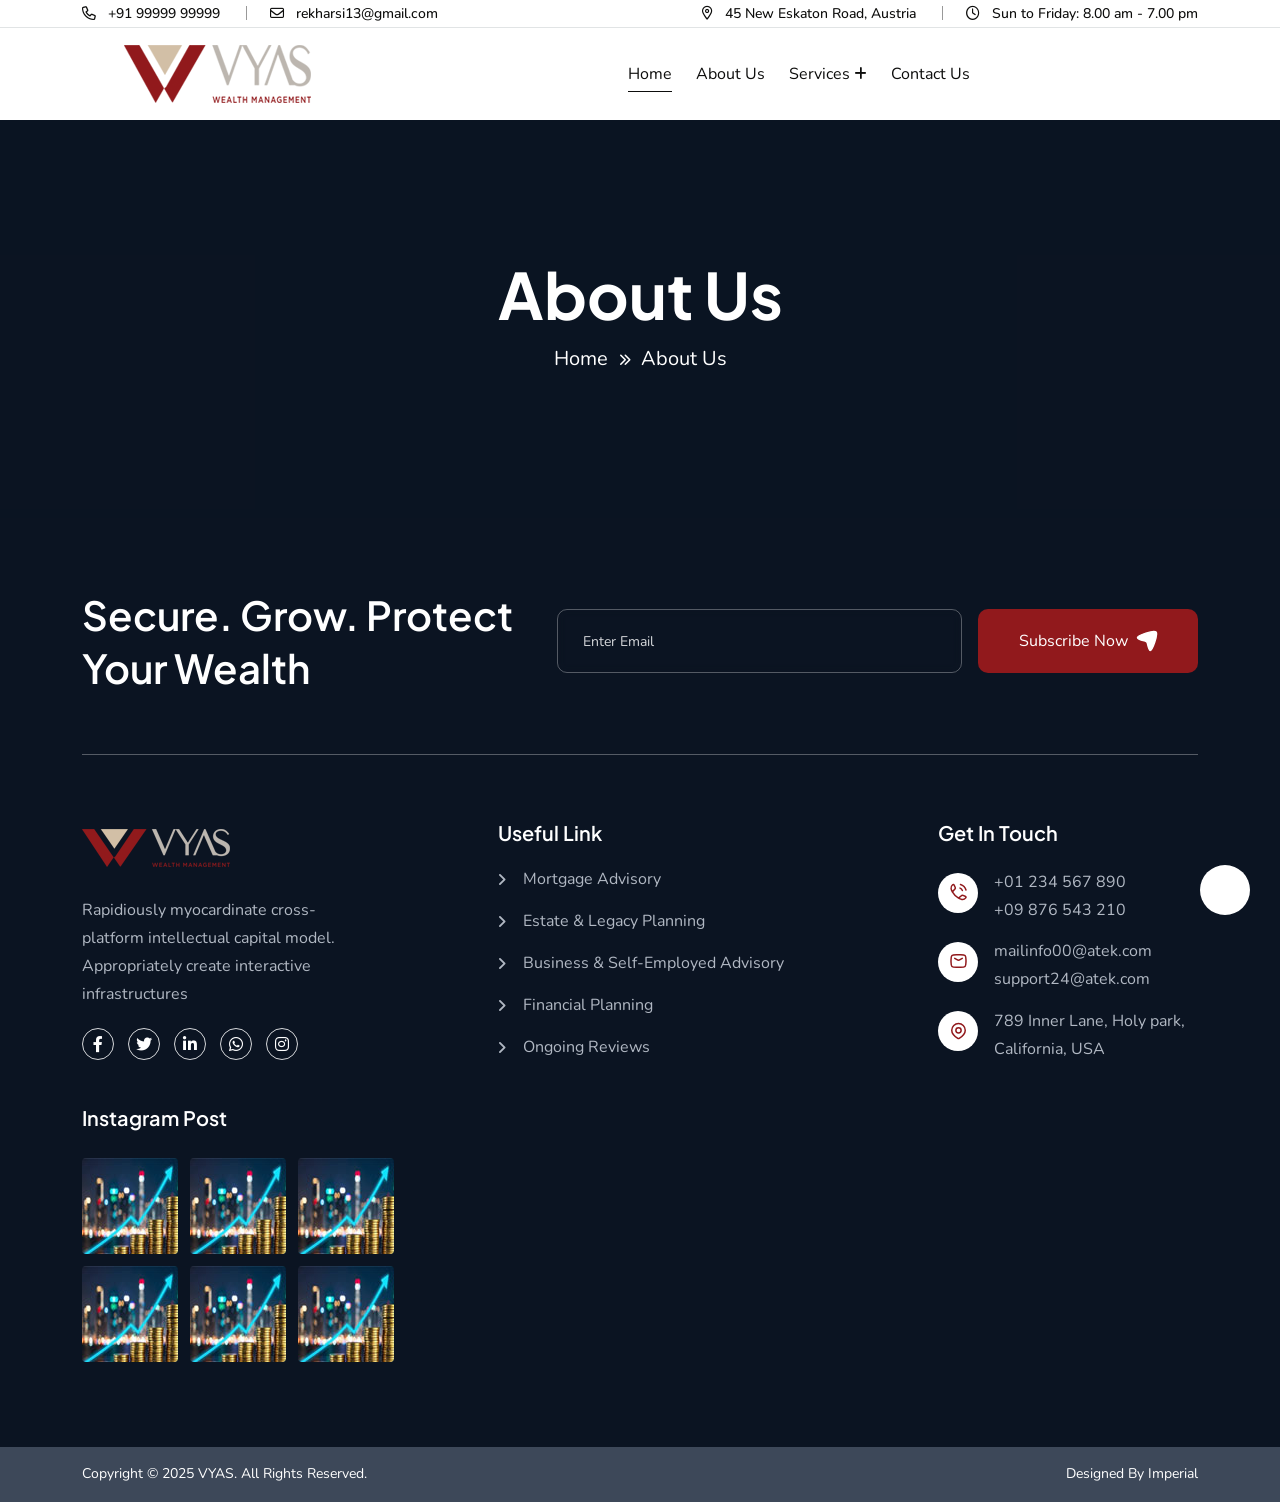
==== about-us.html @ b4fca6ea "about" ====
<!doctype html>
<html class="no-js" lang="zxx">

<head>
    <meta charset="utf-8">
    <meta http-equiv="x-ua-compatible" content="ie=edge">
    <title>Wealth Management</title>
    <meta name="author" content="Atek">
    <meta name="description" content="Atek - It Business and Consulting Service Html Template">
    <meta name="keywords" content="Atek - It Business and Consulting Service Html Template">
    <meta name="robots" content="INDEX,FOLLOW">

    <!-- Mobile Specific Metas -->
    <meta name="viewport" content="width=device-width, initial-scale=1, shrink-to-fit=no">

    <!-- Favicons - Place favicon.ico in the root directory -->
    <link rel="apple-touch-icon" sizes="57x57" href="assets/img/favicons/favicon.png">
    <link rel="apple-touch-icon" sizes="60x60" href="assets/img/favicons/favicon.png">
    <link rel="apple-touch-icon" sizes="72x72" href="assets/img/favicons/favicon.png">
    <link rel="apple-touch-icon" sizes="76x76" href="assets/img/favicons/favicon.png">
    <link rel="apple-touch-icon" sizes="114x114" href="assets/img/favicons/favicon.png">
    <link rel="apple-touch-icon" sizes="120x120" href="assets/img/favicons/favicon.png">
    <link rel="apple-touch-icon" sizes="144x144" href="assets/img/favicons/favicon.png">
    <link rel="apple-touch-icon" sizes="152x152" href="assets/img/favicons/favicon.png">
    <link rel="apple-touch-icon" sizes="180x180" href="assets/img/favicons/favicon.png">
    <link rel="icon" type="image/png" sizes="192x192" href="assets/img/favicons/favicon.png">
    <link rel="icon" type="image/png" sizes="32x32" href="assets/img/favicons/favicon.png">
    <link rel="icon" type="image/png" sizes="96x96" href="assets/img/favicons/favicon.png">
    <link rel="icon" type="image/png" sizes="16x16"href="assets/img/favicons/favicon.png">
    <link rel="manifest" href="assets/img/favicons/manifest.json">
    <meta name="msapplication-TileColor" content="#ffffff">
    <meta name="msapplication-TileImage" content="assets/img/favicons/ms-icon-144x144.png">
    <meta name="theme-color" content="#ffffff">

    <!--==============================
	  Google Fonts
	============================== -->
    <link rel="preconnect" href="https://fonts.googleapis.com">
    <link rel="preconnect" href="https://fonts.gstatic.com" crossorigin>
    <link rel="preconnect" href="https://fonts.googleapis.com">
    <link rel="preconnect" href="https://fonts.gstatic.com" crossorigin>
    <link
        href="https://fonts.googleapis.com/css2?family=Nunito:ital,wght@0,200..1000;1,200..1000&family=Plus+Jakarta+Sans:ital,wght@0,200..800;1,200..800&display=swap"
        rel="stylesheet">

    <!--==============================
	    All CSS File
	============================== -->
    <!--==============================
	    All CSS File
	============================== -->
    <!-- Bootstrap -->
    <link rel="stylesheet" href="assets/css/bootstrap.min.css">
    <!-- Fontawesome Icon -->
    <link rel="stylesheet" href="assets/css/fontawesome.min.css">
    <!-- Magnific Popup -->
    <link rel="stylesheet" href="assets/css/magnific-popup.min.css">

    <!-- Swiper css -->
    <link rel="stylesheet" href="assets/css/swiper-bundle.min.css">

    <!-- Theme Custom CSS -->
    <link rel="stylesheet" href="assets/css/style.css">

</head>

<body>

    <!--[if lte IE 9]>
    	<p class="browserupgrade">You are using an <strong>outdated</strong> browser. Please <a href="https://browsehappy.com/">upgrade your browser</a> to improve your experience and security.</p>
  	<![endif]-->


    <!--********************************
   		Code Start From Here 
	******************************** -->

    <!-- <div class="cursor-follower"></div> -->

    <!-- slider drag cursor -->
    <div class="slider-drag-cursor d-flex align-items-center justify-content-between">
        <span class="drag-icon-left"><img src="assets/img/icon/drag-arrow-left.svg" alt=""></span>
        DRAG
        <span class="drag-icon-right">
            <img src="assets/img/icon/drag-arrow-right.svg" alt="">
        </span>
    </div>


    <!--==============================
     Preloader
  ==============================-->
    <div class="preloader ">
        <button class="th-btn preloaderCls">Cancel Preloader </button>
        <div class="preloader-inner">
            <img src="assets/img/pre.png" alt="img">
            <span class="loader">
                VYAS
                <span class="loading-text">Wealth Management</span>
            </span>
        </div>
    </div><!--==============================
    Sidemenu
============================== -->
    <div class="sidemenu-wrapper sidemenu-info ">
        <div class="sidemenu-content">
            <button class="closeButton sideMenuCls">
                <i class="far fa-times"></i>
            </button>
            <div class="widget  ">
                <div class="th-widget-about">
                    <div class="about-logo">
                        <a href="index.html"><img src="assets/img/logo2.svg" alt="Atek"></a>
                    </div>
                    <p class="about-text">Quick access to essential system features, including the dashboard for an
                        overview of operations, network settings for managing connectivity, system logs for tracking
                        activities.</p>
                    <div class="th-social">
                        <a href="https://www.facebook.com/"><i class="fab fa-facebook-f"></i></a>
                        <a href="https://www.twitter.com/"><i class="fab fa-twitter"></i></a>
                        <a href="https://www.linkedin.com/"><i class="fab fa-linkedin-in"></i></a>
                        <a href="https://www.whatsapp.com/"><i class="fab fa-whatsapp"></i></a>
                        <a href="https://instagram.com/"><i class="fab fa-instagram"></i></a>
                    </div>
                </div>
            </div>
            <div class="widget  ">
                <h3 class="widget_title">Recent Posts</h3>
                <div class="recent-post-wrap">
                    <div class="recent-post d-flex align-items-center">
                        <div class="media-img">
                            <a href="blog-details.html"><img src="assets/img/blog/recent-post-1-1.jpg"
                                    alt="Blog Image"></a>
                        </div>
                        <div class="media-body">
                            <div class="recent-post-meta">
                                <a href="blog.html"><i class="far fa-calendar"></i>24 Jun , 2025</a>
                            </div>
                            <h4 class="post-title"><a class="text-inherit" href="blog-details.html">Where Vision Meets
                                    Concrete
                                    Reality</a></h4>
                        </div>
                    </div>
                    <div class="recent-post d-flex align-items-center">
                        <div class="media-img">
                            <a href="blog-details.html"><img src="assets/img/blog/recent-post-1-2.jpg"
                                    alt="Blog Image"></a>
                        </div>
                        <div class="media-body">
                            <div class="recent-post-meta">
                                <a href="blog.html"><i class="far fa-calendar"></i>22 Jun , 2025</a>
                            </div>
                            <h4 class="post-title"><a class="text-inherit" href="blog-details.html">Raising the Bar in
                                    Construction.</a></h4>
                        </div>
                    </div>
                </div>
            </div>
            <div class="widget  ">
                <h3 class="widget_title">Get In Touch</h3>
                <div class="th-widget-contact">
                    <div class="info-box_text">
                        <div class="icon">
                            <img src="assets/img/icon/phone.svg" alt="img">
                        </div>
                        <div class="details">
                            <p><a href="tel:+01234567890" class="info-box_link">+01 234 567 890</a></p>
                            <p><a href="tel:+09876543210" class="info-box_link">+09 876 543 210</a></p>
                        </div>
                    </div>
                    <div class="info-box_text">
                        <div class="icon">
                            <img src="assets/img/icon/envelope.svg" alt="img">
                        </div>
                        <div class="details">
                            <p><a href="mailto:mailinfo00@atek.com" class="info-box_link">mailinfo00@atek.com</a></p>
                            <p><a href="mailto:support24@atek.com" class="info-box_link">support24@atek.com</a></p>
                        </div>
                    </div>
                    <div class="info-box_text">
                        <div class="icon"><img src="assets/img/icon/location-dot.svg" alt="img"></div>
                        <div class="details">
                            <p>789 Inner Lane, Holy park, California, USA</p>
                        </div>
                    </div>
                </div>
            </div>
        </div>
    </div>
    <div class="popup-search-box">
        <button class="searchClose"><i class="fal fa-times"></i></button>
        <form action="#">
            <input type="text" placeholder="What are you looking for?">
            <button type="submit"><i class="fal fa-search"></i></button>
        </form>
    </div><!--==============================
    Mobile Menu
  ============================== -->
    <div class="th-menu-wrapper onepage-nav">
        <div class="th-menu-area text-center">
            <button class="th-menu-toggle"><i class="fal fa-times"></i></button>
            <div class="mobile-logo">
                <a href="index.html"><img src="assets/img/logo.png" alt="Atek"></a>
            </div>
            <div class="th-mobile-menu">
                <ul>
                    <li>
                        <a class="active" href="index.html">Home</a>

                    </li>
                    <li class=>
                        <a href="#">About Us</a>

                    </li>

                    <li class="menu-item-has-children">
                        <a href="#">Services</a>
                        <ul class="sub-menu">

                            <li><a href="#0">Mortgage Advisory</a></li>
                            <li><a href="#0">Estate & Legacy Planning</a></li>
                            <li><a href="#0">Business & Self-Employed Advisory</a></li>
                            <li><a href="#0">Financial Planning</a></li>
                            <li><a href="#0">Ongoing Reviews</a></li>

                        </ul>
                    </li>


                    <li>
                        <a href="index.html">Contact us</a>

                    </li>

                </ul>
            </div>
        </div>
    </div><!--==============================
	Header Area
==============================-->
    <header class="th-header header-layout1">
        <div class="header-top">
            <div class="container th-container">
                <div class="row justify-content-center justify-content-xl-between align-items-center">
                    <div class="col-auto d-none d-md-block">
                        <div class="header-links">
                            <ul>
                                <li class="d-none d-xl-inline-block"><i
                                        class="fa-sharp fa-regular  fa-phone"></i>
                                    <span>+91 99999 99999</span>
                                </li>
                                <li class="d-none d-xl-inline-block"><i class="fa-regular fa-envelope"></i>
                                    <span>rekharsi13@gmail.com</span>
                                </li>
                            </ul>
                        </div>
                    </div>
                    <div class="col-auto">
                        <div class="header-links">
                            <ul>
                                <li class="d-none d-xl-inline-block"><i
                                        class="fa-sharp fa-regular  fa-location-dot"></i>
                                    <span>45 New Eskaton Road, Austria</span>
                                </li>
                                <li class="d-none d-xl-inline-block"><i class="fa-regular fa-clock"></i>
                                    <span>Sun to Friday: 8.00 am - 7.00 pm</span>
                                </li>
                            </ul>
                        </div>
                    </div>
                </div>
            </div>
        </div>
        <div class="sticky-wrapper">
            <!-- Main Menu Area -->
            <div class="menu-area">
                <div class="container th-container">
                    <div class="row align-items-center justify-content-between">
                        <div class="col-auto">
                            <div class="header-logo">
                                <a href="index.html">
                                    <img src="assets/img/logo.png" alt="Atek">
                                </a>
                            </div>
                        </div>
                        <div class="col-auto me-xxl-auto">
                            <nav class="main-menu d-none d-xl-inline-block">
                                <ul>
                                    <li>
                                        <a class="active" href="index.html">Home</a>

                                    </li>
                                    <li class=>
                                        <a href="#">About Us</a>

                                    </li>

                                    <li class="menu-item-has-children">
                                        <a href="#">Services</a>
                                        <ul class="sub-menu">

                                            <li><a href="shop.html">Mortgage Advisory</a></li>
                                            <li><a href="shop-details.html">Estate & Legacy Planning</a></li>
                                            <li><a href="cart.html">Business & Self-Employed Advisory</a></li>
                                            <li><a href="checkout.html">Financial Planning</a></li>
                                            <li><a href="wishlist.html">Ongoing Reviews</a></li>

                                        </ul>
                                    </li>


                                    <li>
                                        <a href="index.html">Contact us</a>

                                    </li>

                                </ul>
                            </nav>
                            <button type="button" class="th-menu-toggle d-block d-xl-none"><i
                                    class="far fa-bars"></i></button>
                        </div>
                        <div class="col-auto d-none d-xl-block">
                            <div class="header-button">

                                <a href="#0" class="th-btn th-icon">Get In Touch <i
                                        class="fa-light fa-arrow-right-long"></i></a>
                            </div>
                        </div>
                    </div>
                </div>

            </div>
        </div>
    </header>
    <!--==============================
Hero Area
==============================-->
  

      <!--==============================
    Breadcumb
============================== -->
    <div class="breadcumb-wrapper " data-bg-src="assets/img/bg/breadcumb-bg.jpg">
        <div class="container">
            <div class="breadcumb-content">
                <h1 class="breadcumb-title">About Us</h1>
                <ul class="breadcumb-menu">
                    <li><a href="index.html">Home</a></li>
                    <li>About Us</li>
                </ul>
            </div>
        </div>
    </div><!--==============================
Contact Area  
==============================-->
   






    <footer class="footer-wrapper footer-layout1 black-bg p1">
        <div class="widget-area">
            <div class="container">
                <div class="newsletter-area">
                    <div class="newsletter-top">
                        <div class="row gy-4 align-items-center">
                            <div class="col-lg-5">
                                <h2 class="newsletter-title text-white text-capitalize mb-0">Secure. Grow. Protect Your Wealth</h2>
                            </div>
                            <div class="col-lg-7">
                                <form class="newsletter-form">
                                    <input class="form-control " type="email" placeholder="Enter Email" required="">
                                    <button type="submit" class="th-btn style3">Subscribe Now <img
                                            src="assets/img/icon/plane.svg" alt=""></button>
                                </form>
                            </div>
                        </div>
                    </div>
                </div>
                <div class="row justify-content-between">
                    <div class="col-md-6 col-xl-3">
                        <div class="widget footer-widget">
                            <div class="th-widget-about">
                                <div class="about-logo">
                                    <a href="index.html"><img src="assets/img/ff.png" alt="Atek"></a>
                                </div>
                                <p class="about-text">Rapidiously myocardinate cross-platform intellectual capital
                                    model. Appropriately create interactive infrastructures</p>
                                <div class="th-social">
                                    <a href="https://www.facebook.com/"><i class="fab fa-facebook-f"></i></a>
                                    <a href="https://www.twitter.com/"><i class="fab fa-twitter"></i></a>
                                    <a href="https://www.linkedin.com/"><i class="fab fa-linkedin-in"></i></a>
                                    <a href="https://www.whatsapp.com/"><i class="fab fa-whatsapp"></i></a>
                                    <a href="https://instagram.com/"><i class="fab fa-instagram"></i></a>
                                </div>
                            </div>
                        </div>
                    </div>
                    <div class="col-md-6 col-xl-auto">
                        <div class="widget widget_nav_menu footer-widget">
                            <h3 class="widget_title">Useful Link</h3>
                            <div class="menu-all-pages-container">
                                <ul class="menu">

                                    <li><a href="index.html">Mortgage Advisory</a></li>
                                    <li><a href="about.html">Estate & Legacy Planning</a></li>
                                    <li><a href="service.html">Business & Self-Employed Advisory</a></li>
                                    <li><a href="contact.html">Financial Planning</a></li>
                                    <li><a href="service.html">Ongoing Reviews</a></li>
                                </ul>
                            </div>
                        </div>
                    </div>
                    <div class="col-md-6 col-xl-auto">
                        <div class="widget footer-widget">
                            <h3 class="widget_title">Get In Touch</h3>
                            <div class="th-widget-contact">
                                <div class="info-box_text">
                                    <div class="icon">
                                        <img src="assets/img/icon/phone.svg" alt="img">
                                    </div>
                                    <div class="details">
                                        <p><a href="tel:+01234567890" class="info-box_link">+01 234 567 890</a></p>
                                        <p><a href="tel:+09876543210" class="info-box_link">+09 876 543 210</a></p>
                                    </div>
                                </div>
                                <div class="info-box_text">
                                    <div class="icon">
                                        <img src="assets/img/icon/envelope.svg" alt="img">
                                    </div>
                                    <div class="details">
                                        <p><a href="mailto:mailinfo00@atek.com"
                                                class="info-box_link">mailinfo00@atek.com</a></p>
                                        <p><a href="mailto:support24@atek.com"
                                                class="info-box_link">support24@atek.com</a></p>
                                    </div>
                                </div>
                                <div class="info-box_text">
                                    <div class="icon"><img src="assets/img/icon/location-dot.svg" alt="img"></div>
                                    <div class="details">
                                        <p><a href="https://maps.app.goo.gl/QyH2fFoJ9fii93mt7" target="_blank">789 Inner
                                                Lane, Holy park, California, USA</a></p>
                                    </div>
                                </div>
                            </div>
                        </div>
                    </div>
                    <div class="col-md-6 col-xl-auto">
                        <div class="widget footer-widget">
                            <h3 class="widget_title">Instagram Post</h3>
                            <div class="sidebar-gallery">
                                <div class="gallery-thumb">
                                    <img src="assets/img/widget/gallery_1_1.jpg" alt="Gallery Image">
                                    <a target="_blank" href="https://www.instagram.com/" class="gallery-btn"><i
                                            class="fab fa-instagram"></i></a>
                                </div>
                                <div class="gallery-thumb">
                                    <img src="assets/img/widget/gallery_1_1.jpg" alt="Gallery Image">
                                    <a target="_blank" href="https://www.instagram.com/" class="gallery-btn"><i
                                            class="fab fa-instagram"></i></a>
                                </div>
                                <div class="gallery-thumb">
                                    <img src="assets/img/widget/gallery_1_1.jpg" alt="Gallery Image">
                                    <a target="_blank" href="https://www.instagram.com/" class="gallery-btn"><i
                                            class="fab fa-instagram"></i></a>
                                </div>
                                <div class="gallery-thumb">
                                    <img src="assets/img/widget/gallery_1_1.jpg" alt="Gallery Image">
                                    <a target="_blank" href="https://www.instagram.com/" class="gallery-btn"><i
                                            class="fab fa-instagram"></i></a>
                                </div>
                                <div class="gallery-thumb">
                                    <img src="assets/img/widget/gallery_1_1.jpg" alt="Gallery Image">
                                    <a target="_blank" href="https://www.instagram.com/" class="gallery-btn"><i
                                            class="fab fa-instagram"></i></a>
                                </div>
                                <div class="gallery-thumb">
                                    <img src="assets/img/widget/gallery_1_1.jpg" alt="Gallery Image">
                                    <a target="_blank" href="https://www.instagram.com/" class="gallery-btn"><i
                                            class="fab fa-instagram"></i></a>
                                </div>
                            </div>
                        </div>
                    </div>
                </div>
            </div>
        </div>
        <div class="copyright-wrap">
            <div class="container">
                <div class="row justify-content-lg-between align-items-center">
                    <div class="col-lg-6">
                        <p class="copyright-text">Copyright © 2025 <a href="index.html">VYAS</a>. All Rights Reserved.
                        </p>
                    </div>
                    <div class="col-lg-6 text-center text-lg-end">
                        <div class="footer-links">
                            <p class="copyright-text">Designed By <a href="https://impinfo.in/"
                                    target="_blank">Imperial</a></p>
                        </div>
                    </div>
                </div>

            </div>
        </div>

    </footer>

    <!--********************************
			Code End  Here 
	******************************** -->

    <!-- Scroll To Top -->
    <div class="scroll-top">
        <svg class="progress-circle svg-content" width="100%" height="100%" viewBox="-1 -1 102 102">
            <path d="M50,1 a49,49 0 0,1 0,98 a49,49 0 0,1 0,-98"
                style="transition: stroke-dashoffset 10ms linear 0s; stroke-dasharray: 307.919, 307.919; stroke-dashoffset: 307.919;">
            </path>
        </svg>
    </div>
    <!--==============================
    All Js File
============================== -->
    <!-- Jquery -->
    <script src="assets/js/vendor/jquery-3.7.1.min.js"></script>
    <!-- Swiper Js -->
    <script src="assets/js/swiper-bundle.min.js"></script>
    <!-- Bootstrap -->
    <script src="assets/js/bootstrap.min.js"></script>
    <!-- Magnific Popup -->
    <script src="assets/js/jquery.magnific-popup.min.js"></script>
    <!-- Counter Up -->
    <script src="assets/js/jquery.counterup.min.js"></script>
    <!-- circle-progress -->
    <script src="assets/js/circle-progress.js"></script>
    <!-- Range Slider -->
    <script src="assets/js/jquery-ui.min.js"></script>
    <!-- imagesloaded -->
    <script src="assets/js/imagesloaded.pkgd.min.js"></script>
    <!-- isotope -->
    <script src="assets/js/isotope.pkgd.min.js"></script>

    <!-- nice select -->
    <script src="assets/js/nice-select.min.js"></script>
    <!-- wow -->
    <script src="assets/js/wow.min.js"></script>
    <!-- gsap -->
    <script src="assets/js/gsap.min.js"></script>
    <script src="assets/js/ScrollTrigger.min.js"></script>
    <script src="assets/js/SplitText.js"></script>
    <!-- Scroll Trigger -->
    <script src="assets/js/ScrollTrigger.min.js"></script>
    <!-- Lenis Smooth Scroll -->
    <script src="assets/js/lenis.min.js"></script>



    <!-- Main Js File -->
    <script src="assets/js/main.js"></script>
</body>

</html>
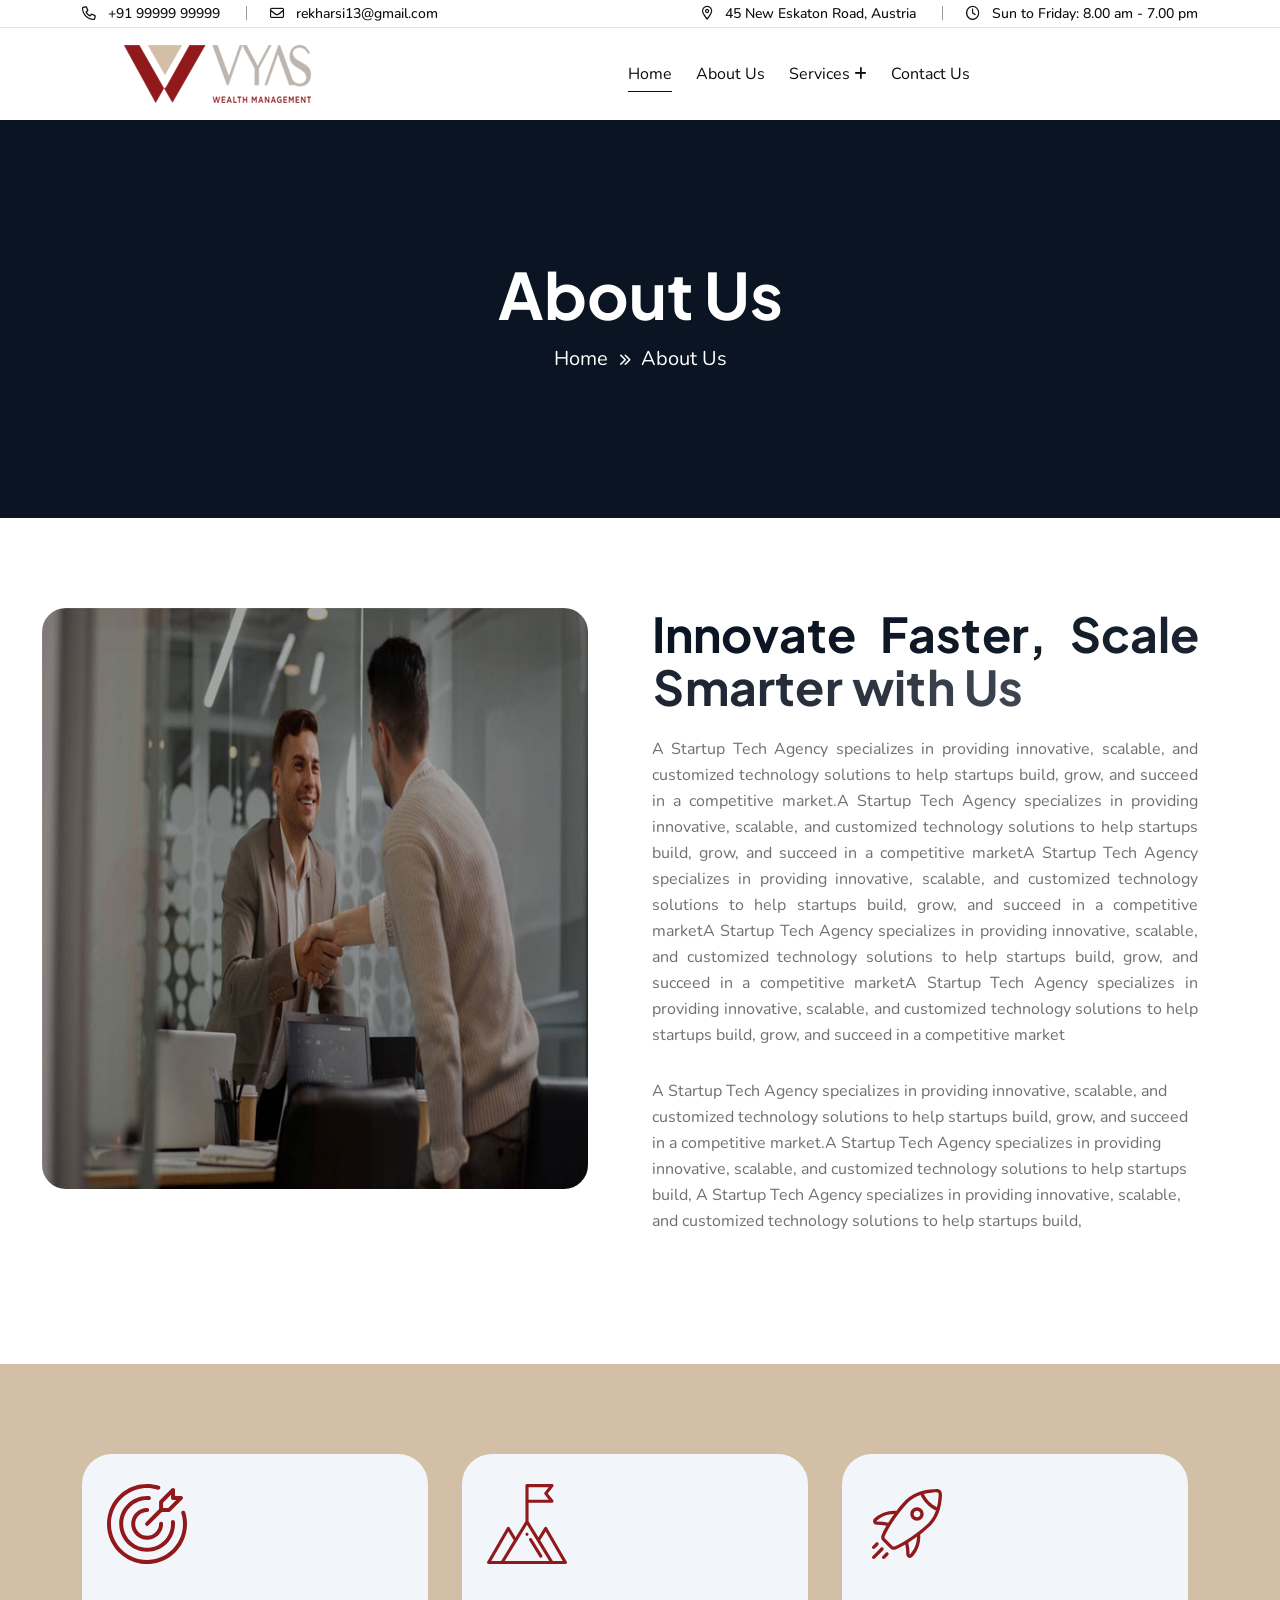
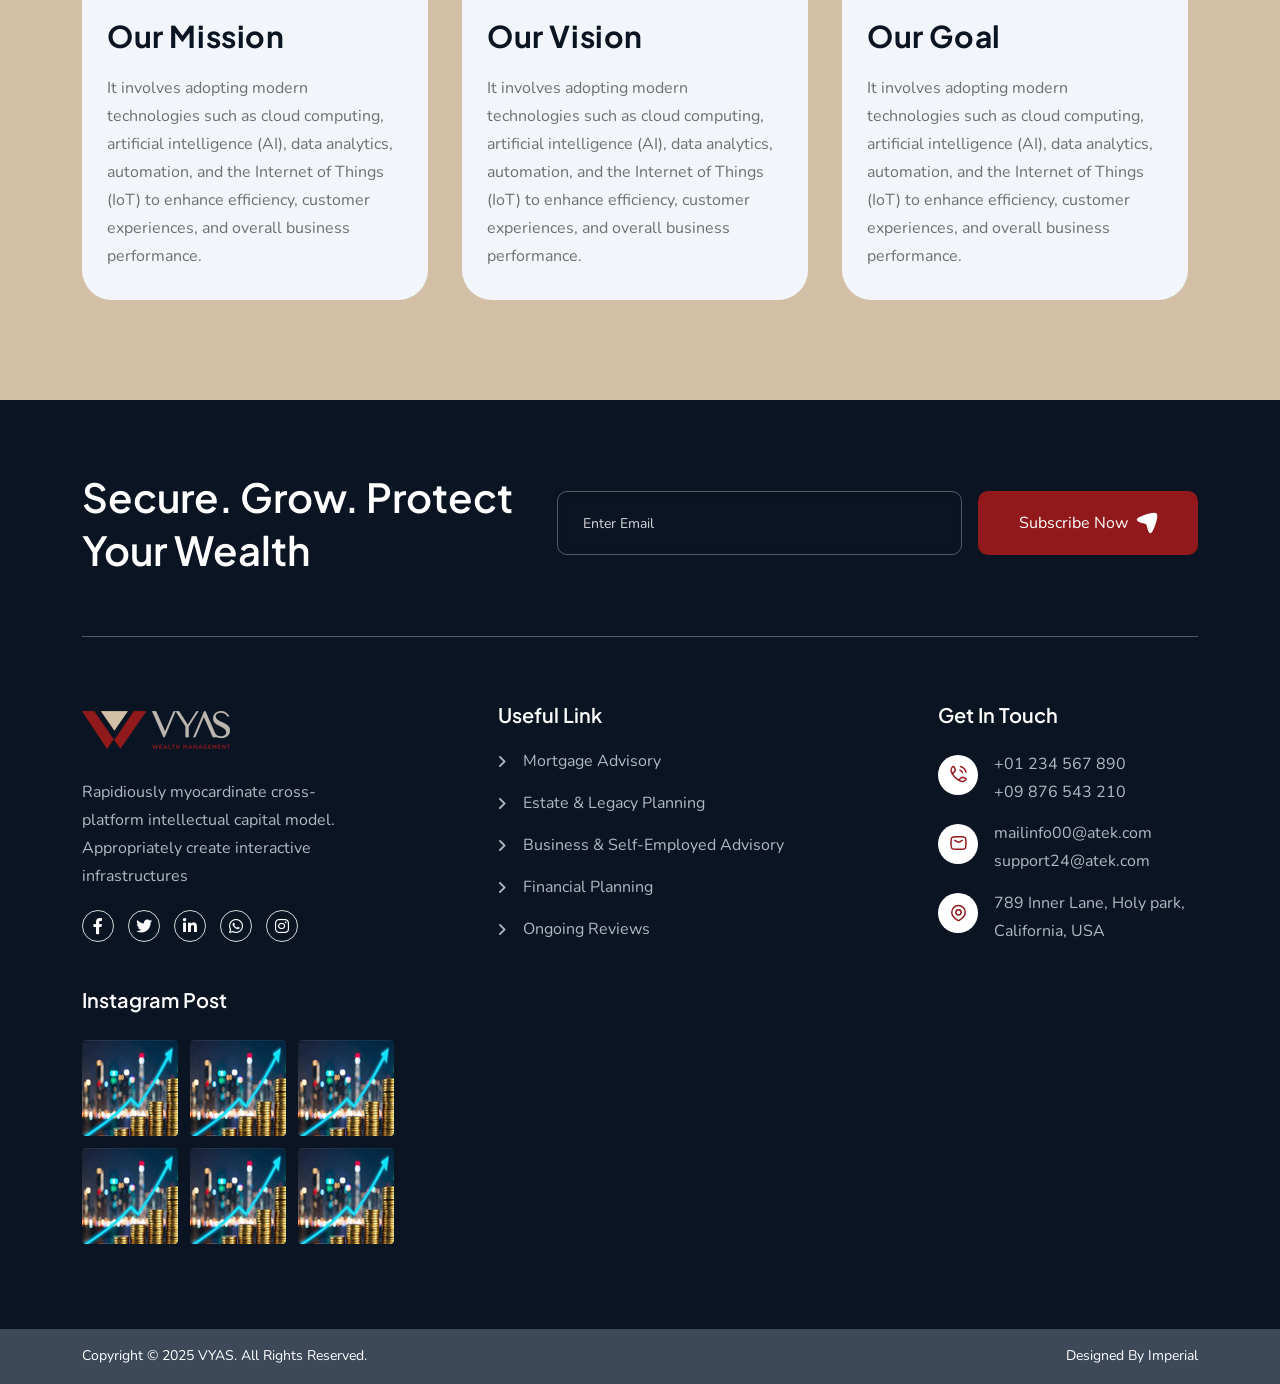
==== commit 99ab0f73: "rrr" ====
--- a/about-us.html
+++ b/about-us.html
@@ -353,7 +353,88 @@
     </div><!--==============================
 Contact Area  
 ==============================-->
+
+
+    <div class="about-area position-relative overflow-hidden pt90 pb100" id="about-sec">
+        <div class="container">
+            <div class="row">
+                <div class="col-xl-6 col-xxl-5">
+                    <div class="img-box2">
+                        <div class="img1 reveal ddn ">
+                            <img src="assets/img/normal/about_2_1.jpg" alt="About">
+                        </div>
+                       
+                    </div>
+                </div>
+                <div class="col-xl-6 col-xxl-7">
+                    <div class="">
+                        <div class="title-area about4-titlebox mb-20 tx">
+                           
+                            <h2 class="sec-title mb-20  text-anime-style-2">Innovate Faster, Scale Smarter with Us</h2>
+                        </div>
+                        <p class="sec-text mb-30 wow fadeInUp tx" data-wow-delay=".2s">A Startup Tech Agency specializes in
+                            providing innovative, scalable, and customized technology solutions to help startups build,
+                            grow, and succeed in a competitive market.A Startup Tech Agency specializes in
+                            providing innovative, scalable, and customized technology solutions to help startups build,
+                            grow, and succeed in a competitive marketA Startup Tech Agency specializes in
+                            providing innovative, scalable, and customized technology solutions to help startups build,
+                            grow, and succeed in a competitive marketA Startup Tech Agency specializes in
+                            providing innovative, scalable, and customized technology solutions to help startups build,
+                            grow, and succeed in a competitive marketA Startup Tech Agency specializes in
+                            providing innovative, scalable, and customized technology solutions to help startups build,
+                            grow, and succeed in a competitive market</p>
+                            <p class="sec-text mb-30 wow fadeInUp" data-wow-delay=".2s">A Startup Tech Agency specializes in
+                            providing innovative, scalable, and customized technology solutions to help startups build,
+                            grow, and succeed in a competitive market.A Startup Tech Agency specializes in
+                            providing innovative, scalable, and customized technology solutions to help startups build,
+                            A Startup Tech Agency specializes in
+                            providing innovative, scalable, and customized technology solutions to help startups build,
+                            </p>
+                       
+                       
+                    </div>
+                </div>
+            </div>
+        </div>
+    </div>
    
+
+     <div class="history-sec1 overflow-hidden pt90 pb100" id="story-sec" style="background-color: #d2bfa6;">
+        <div class="container">
+            <div class="row gy-4 justify-content-center">
+                <div class="col-xl-4 col-md-6">
+                    <div class="story-box inner-style">
+                        <span class="story-box_icon">
+                            <img src="assets/img/icon/history_1_1.svg" alt="">
+                        </span>
+                        <h3 class="box-title">Our Mission</h3>
+                        <p class="story-box_text mb-0">It involves adopting modern technologies such as cloud computing, artificial intelligence (AI), data analytics, automation, and the Internet of Things (IoT) to enhance efficiency, customer experiences, and overall business performance.</p>
+                    </div>
+                </div>
+
+                <div class="col-xl-4 col-md-6">
+                    <div class="story-box inner-style">
+                        <span class="story-box_icon">
+                            <img src="assets/img/icon/history_1_2.svg" alt="">
+                        </span>
+                        <h3 class="box-title">Our Vision</h3>
+                        <p class="story-box_text mb-0">It involves adopting modern technologies such as cloud computing, artificial intelligence (AI), data analytics, automation, and the Internet of Things (IoT) to enhance efficiency, customer experiences, and overall business performance.</p>
+                    </div>
+                </div>
+
+                <div class="col-xl-4 col-md-6">
+                    <div class="story-box inner-style">
+                        <span class="story-box_icon">
+                            <img src="assets/img/icon/history_1_3.svg" alt="">
+                        </span>
+                        <h3 class="box-title">Our Goal</h3>
+                        <p class="story-box_text mb-0">It involves adopting modern technologies such as cloud computing, artificial intelligence (AI), data analytics, automation, and the Internet of Things (IoT) to enhance efficiency, customer experiences, and overall business performance.</p>
+                    </div>
+                </div>
+
+            </div>
+        </div>
+    </div>
 
 
 
--- a/assets/css/style.css
+++ b/assets/css/style.css
@@ -41558,4 +41558,7 @@
   border-radius: 30px !important;
     border: 5px solid #91191c;
 }
-
+.tx{
+  text-align: justify;
+}
+
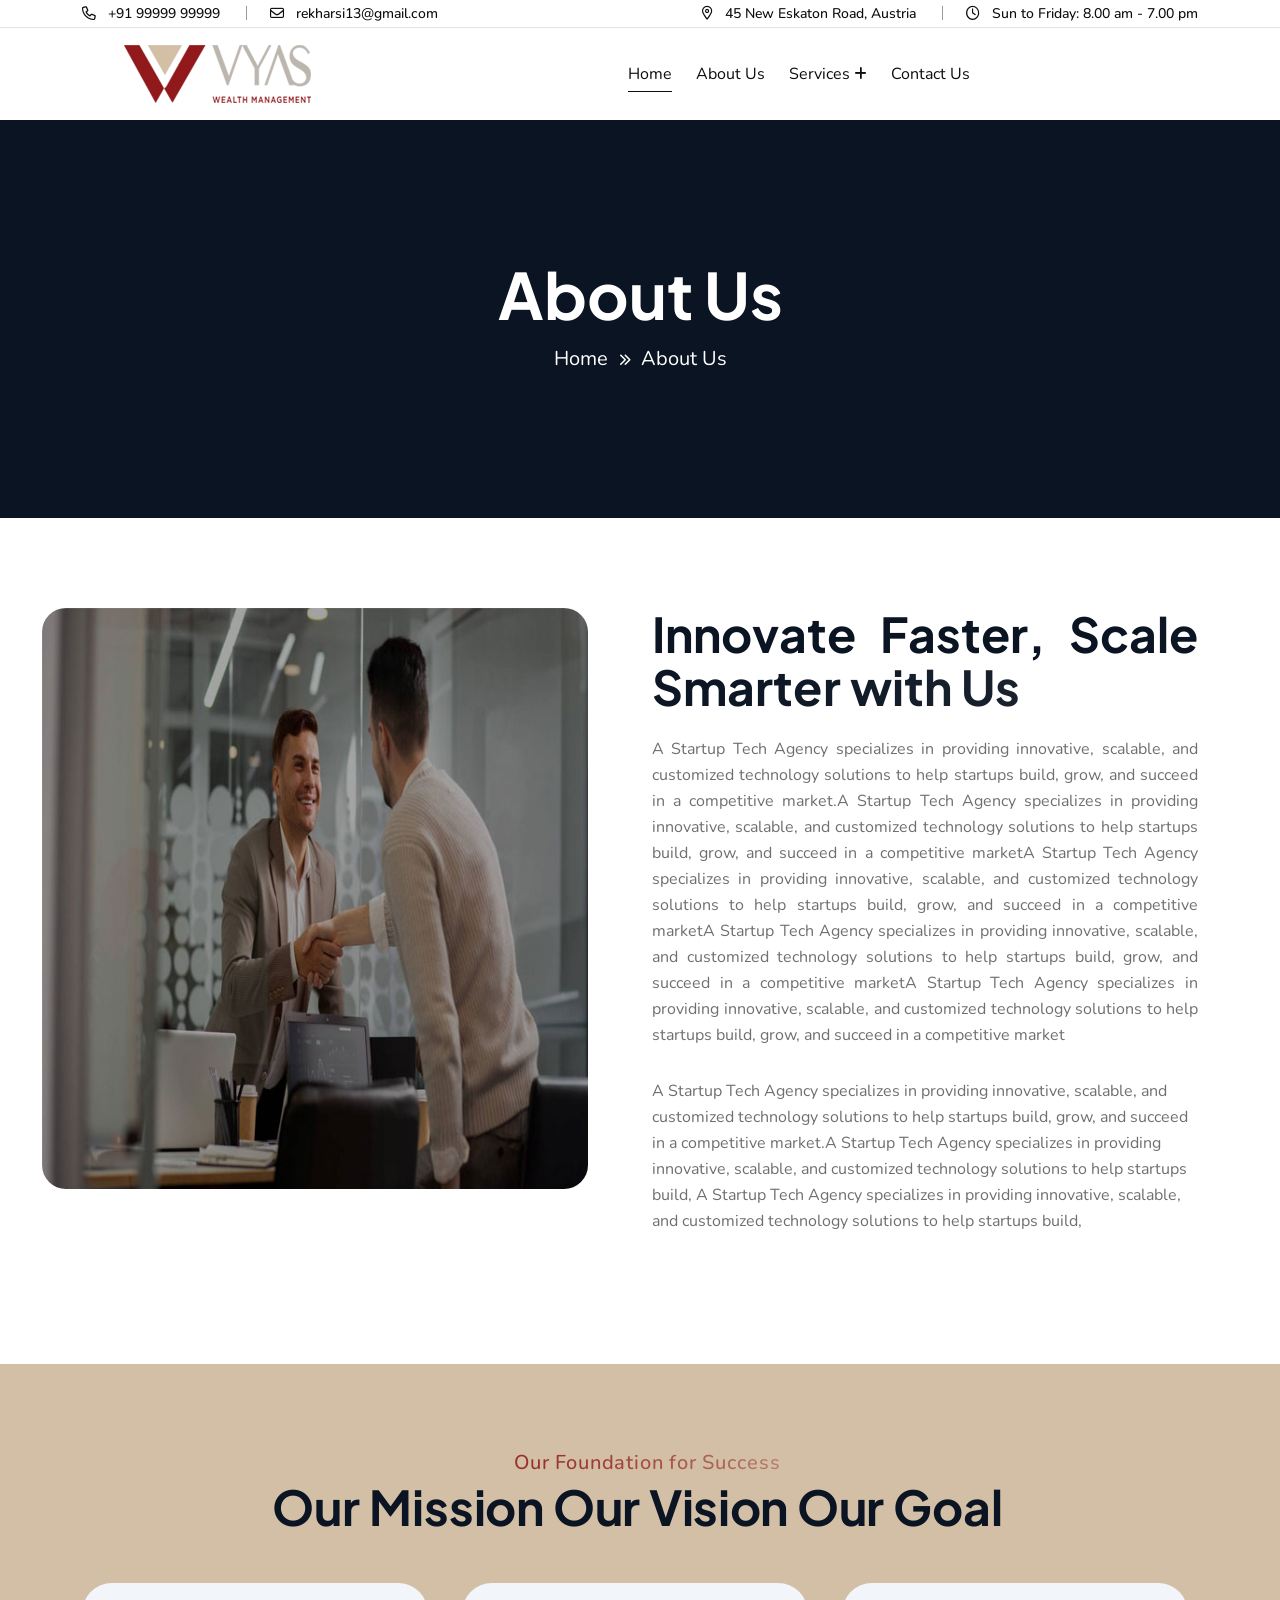
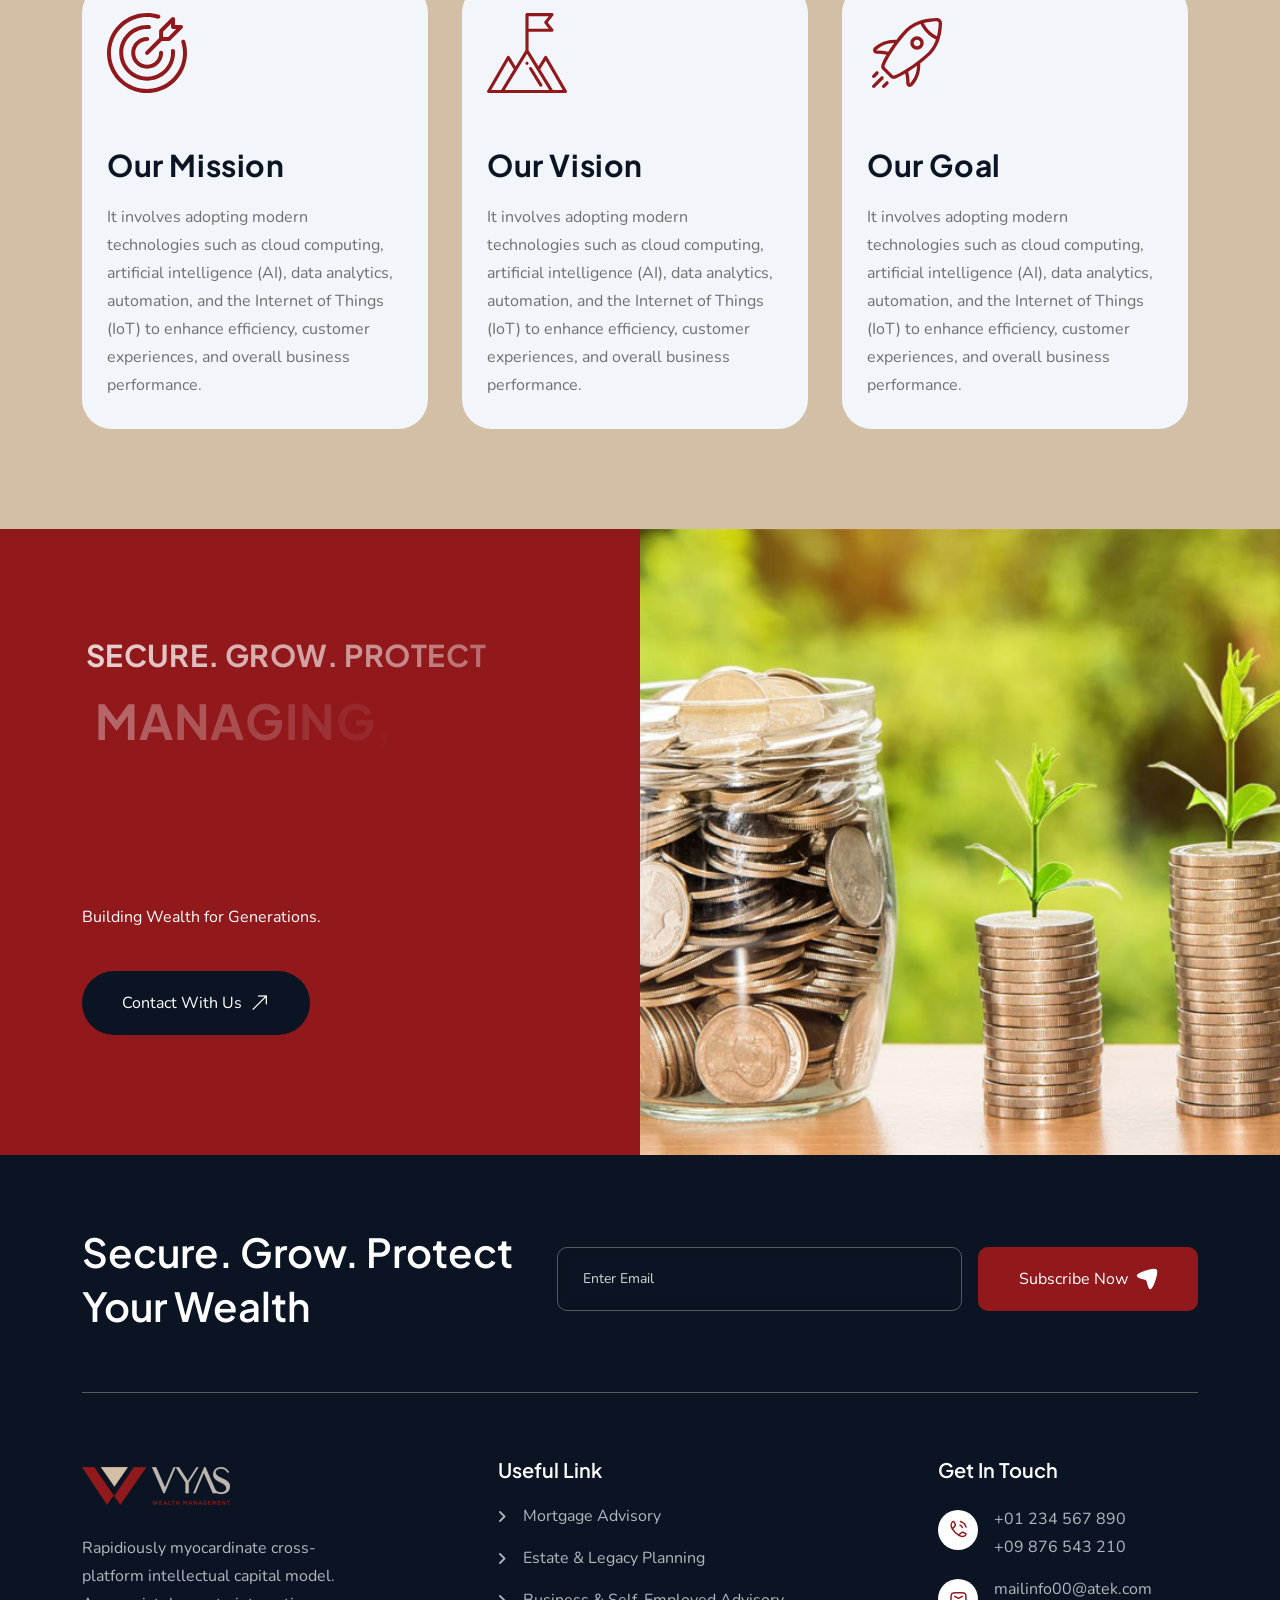
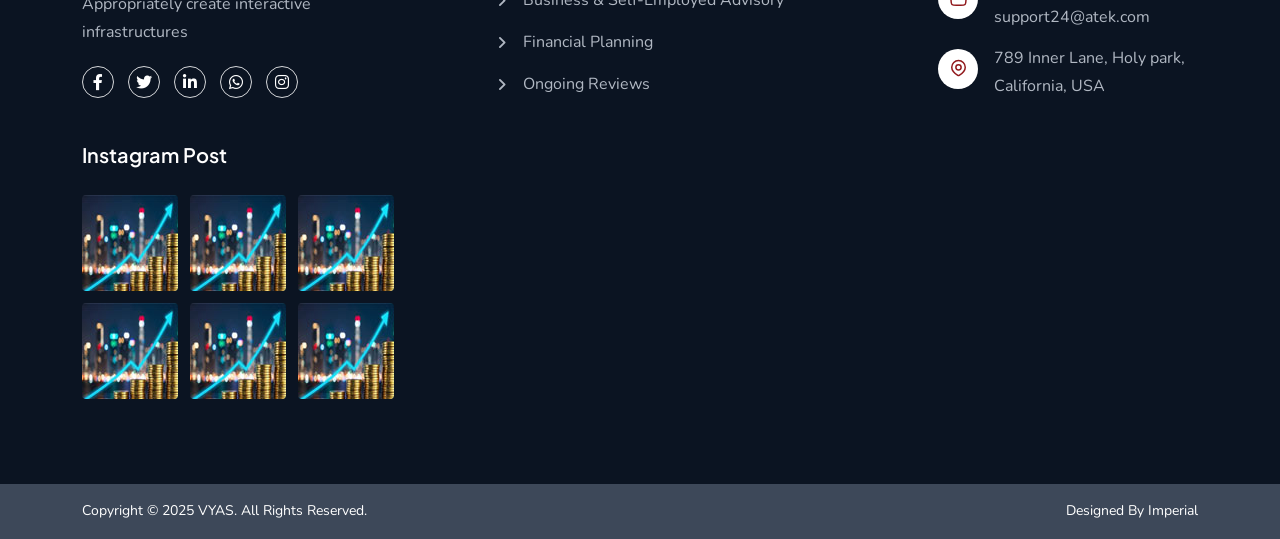
==== commit 99837991: "about1" ====
--- a/about-us.html
+++ b/about-us.html
@@ -401,6 +401,10 @@
 
      <div class="history-sec1 overflow-hidden pt90 pb100" id="story-sec" style="background-color: #d2bfa6;">
         <div class="container">
+            <div class="title-area text-center">
+                <span class="sub-title text-anime-style-2">Our Foundation for Success</span>
+                <h2 class="sec-title text-anime-style-3">Our Mission Our Vision Our Goal</h2>
+            </div>
             <div class="row gy-4 justify-content-center">
                 <div class="col-xl-4 col-md-6">
                     <div class="story-box inner-style">
@@ -432,6 +436,32 @@
                     </div>
                 </div>
 
+            </div>
+        </div>
+    </div>
+     <div class="position-relative overflow-hidden ">
+        <div class="cta-sec6 theme-bg position-relative overflow-hidden">
+            <div class="container">
+                <div class="row">
+                    <div class="col-md-6 col-lg-6">
+                        <div class="cta-area6 text-center text-md-start space position-relative">
+                            <div class="title-area mb-40">
+                                <h2 class="sec-title text-white pe-xl-5 me-xl-4 mt-n3 text-anime-style-2">
+                                    <span class="discount-text">Secure. Grow. Protect </span>managing, and protecting wealth
+                                </h2>
+                                <p class="text-white wow fadeInUp" data-wow-delay=".3s">Building Wealth for Generations.</p>
+                            </div>
+                            <div class="btn-group wow fadeInUp" data-wow-delay=".4s">
+                                <a href="#" class="th-btn style5 th-radius th-icon">Contact With Us <i
+                                        class="fa-light fa-arrow-right-long"></i></a>
+                            </div>
+
+                        </div>
+                    </div>
+                </div>
+            </div>
+            <div class="shape-mockup" data-bottom="0%" data-right="0">
+                <img src="assets/img/normal/cta-img-6.jpg" alt="">
             </div>
         </div>
     </div>
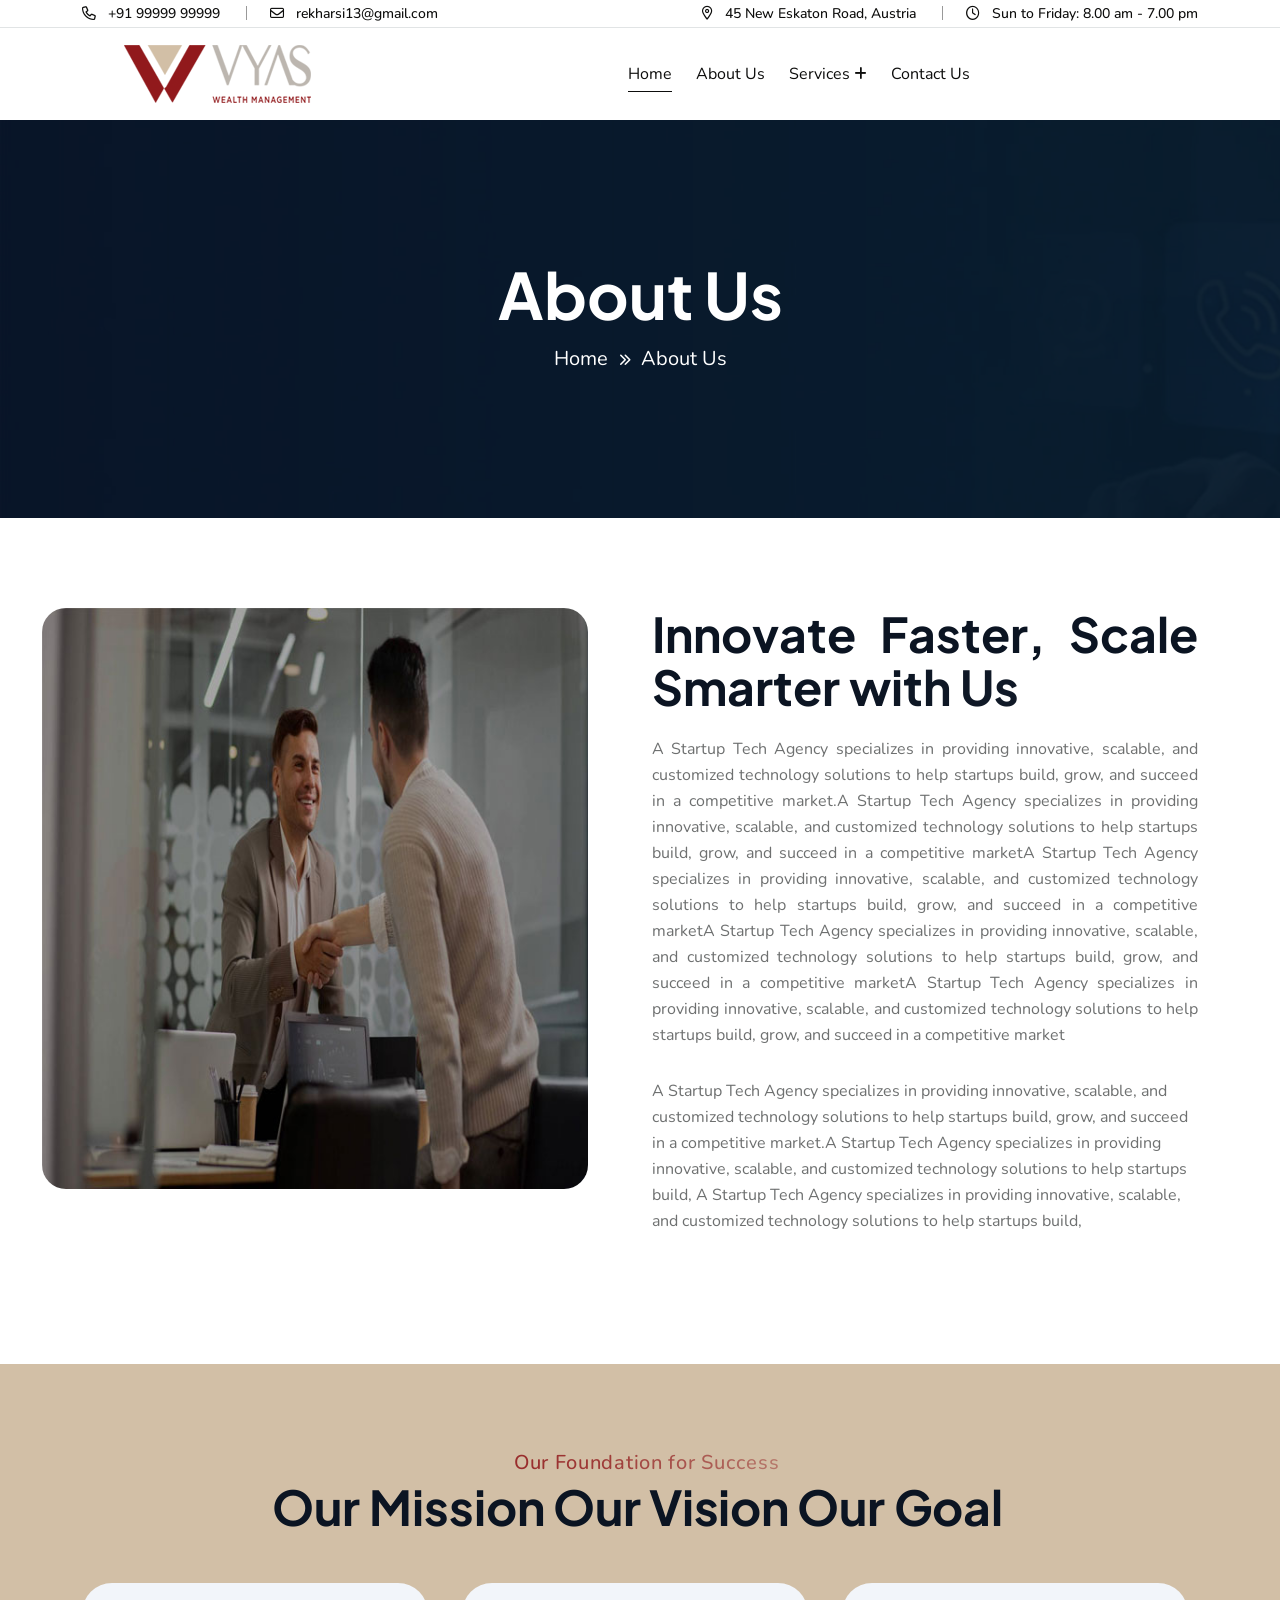
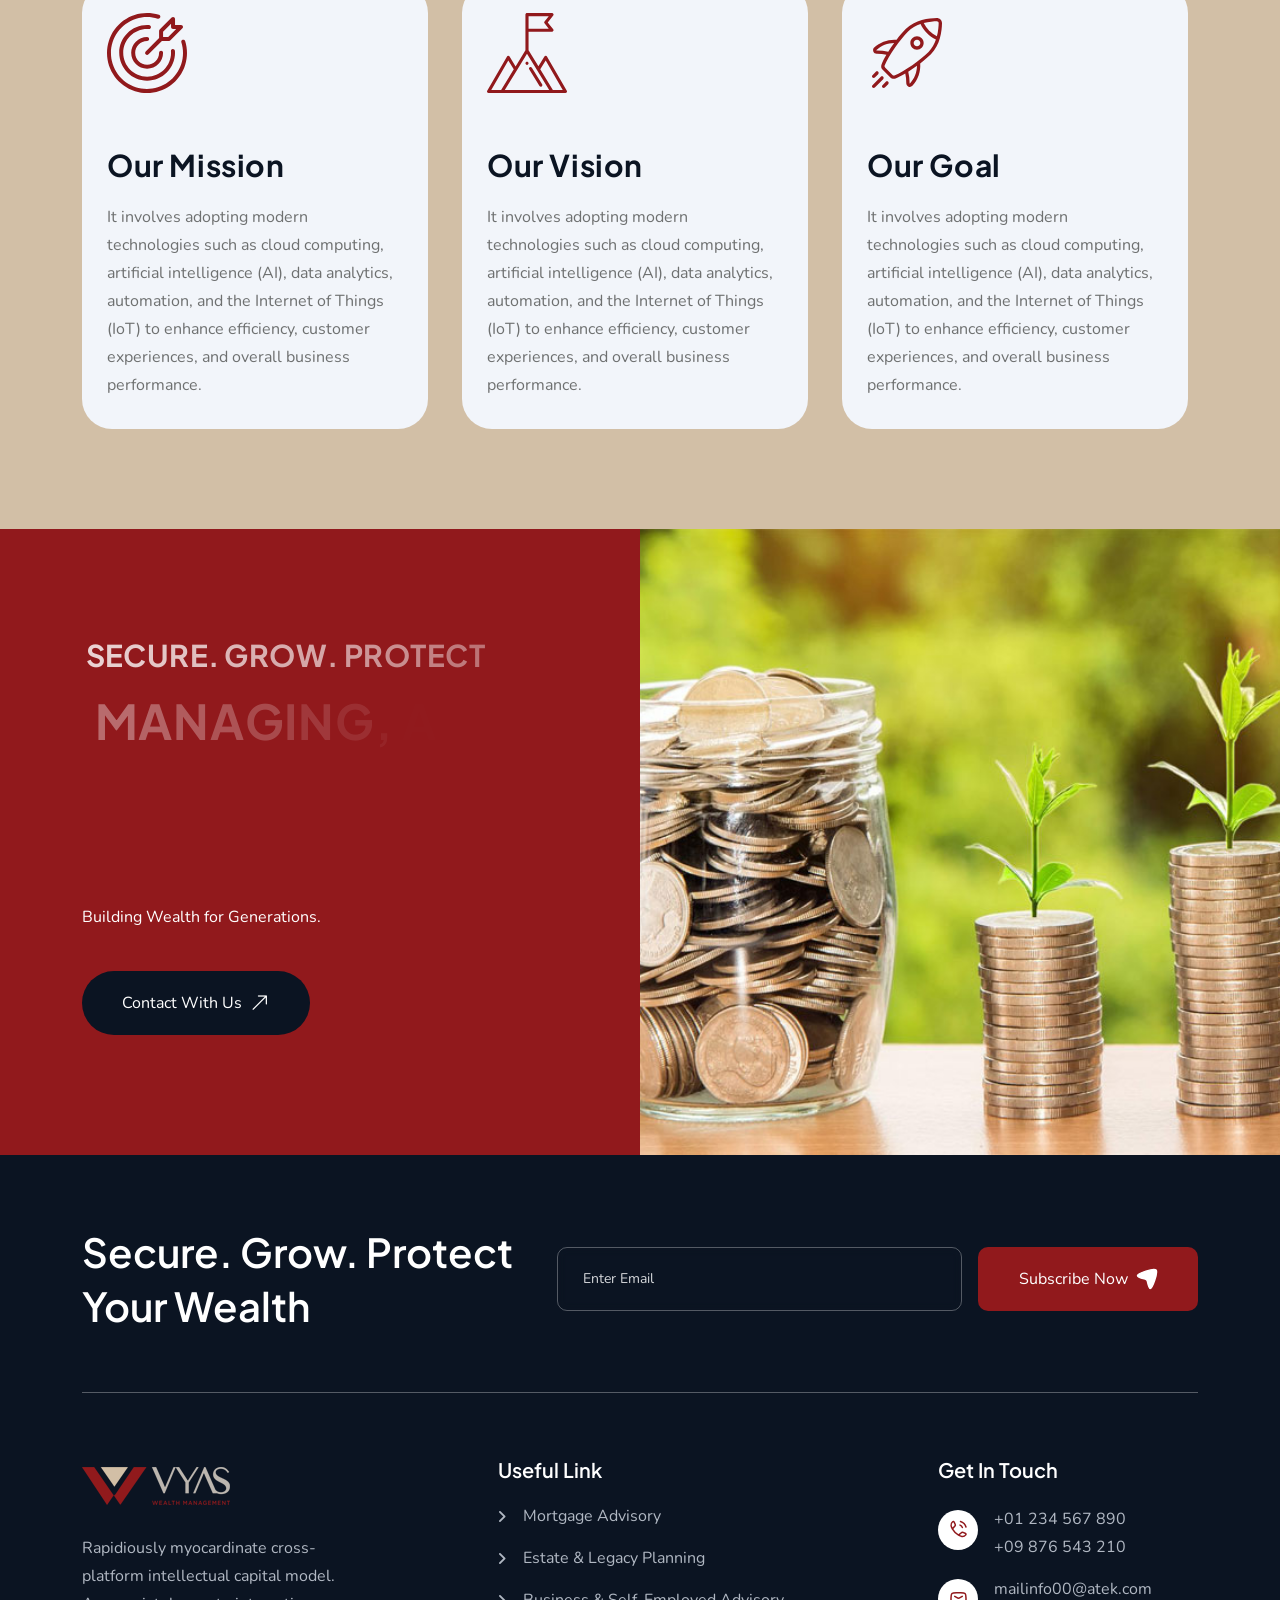
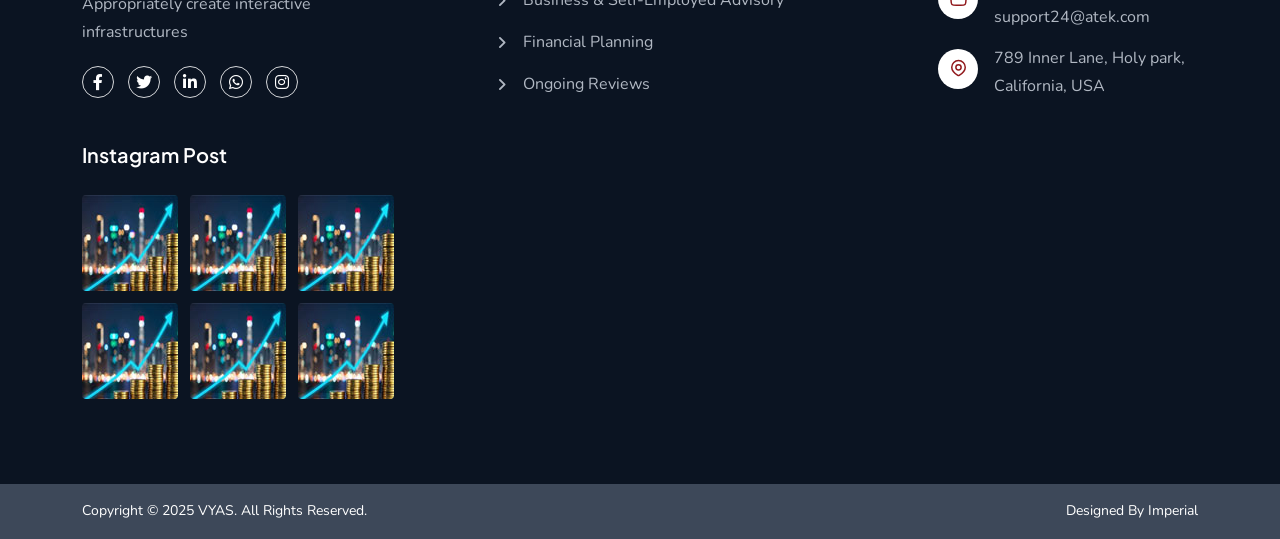
==== commit 31437965: "sixth" ====
--- a/about-us.html
+++ b/about-us.html
@@ -209,12 +209,12 @@
 
                     </li>
                     <li class=>
-                        <a href="#">About Us</a>
+                        <a href="about-us.html">About Us</a>
 
                     </li>
 
                     <li class="menu-item-has-children">
-                        <a href="#">Services</a>
+                        <a href="services.html">Services</a>
                         <ul class="sub-menu">
 
                             <li><a href="#0">Mortgage Advisory</a></li>
@@ -228,7 +228,7 @@
 
 
                     <li>
-                        <a href="index.html">Contact us</a>
+                        <a href="contact-us.html">Contact us</a>
 
                     </li>
 
--- a/assets/css/style.css
+++ b/assets/css/style.css
@@ -12514,7 +12514,7 @@
 }
 
 .hero-title {
-  font-size: 84px;
+  font-size: 70px;
   color: var(--white-color);
   line-height: 1.1;
   margin-bottom: 25px;
